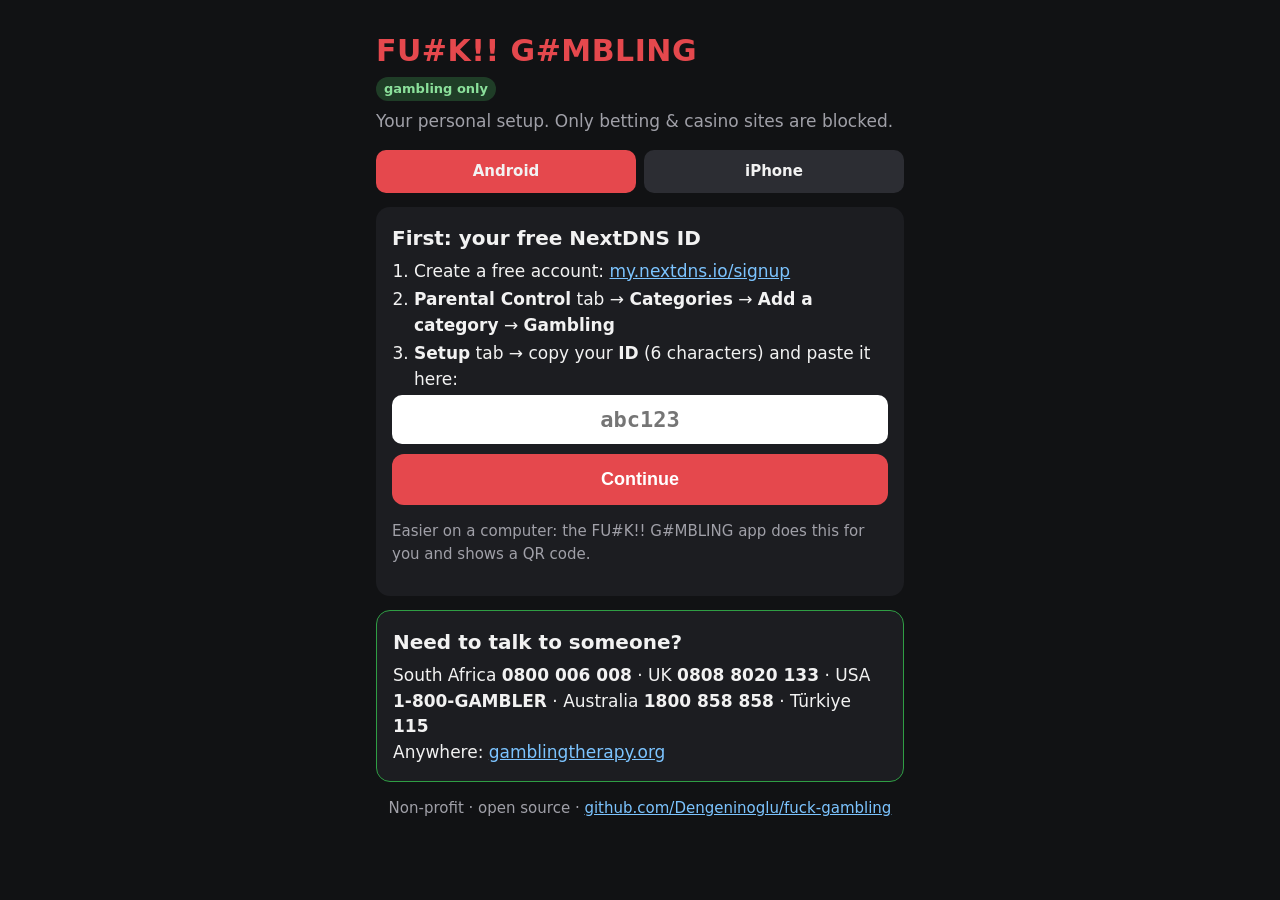
==== docs/a/index.html @ 9e4b1ab6 "Phone setup: choose A (gambling only) or B (no account) in the app - A: app walks through a free Nex" ====
<!doctype html>
<html lang="en">
<head>
<meta charset="utf-8">
<meta name="viewport" content="width=device-width, initial-scale=1">
<title>FU#K!! G#MBLING – gambling only</title>
<link rel="stylesheet" href="../style.css">
<style>
  input { width:100%; font:700 22px ui-monospace,Consolas,monospace; padding:12px; border-radius:10px; border:0; text-align:center; text-transform:lowercase; }
  .hide { display:none; }
  .big { font-size:19px; }
</style>
</head>
<body>
<main>
  <h1>FU#K!! G#MBLING</h1>
  <p class="sub"><span class="tag g">gambling only</span><br>Your personal setup. Only betting &amp; casino sites are blocked.</p>
  <div class="tabs"><a id="tA" href="#">Android</a><a id="tI" href="#">iPhone</a></div>

  <!-- no ID yet -->
  <div class="card hide" id="noid">
    <h2>First: your free NextDNS ID</h2>
    <ol>
      <li>Create a free account: <a href="https://my.nextdns.io/signup" rel="noopener">my.nextdns.io/signup</a></li>
      <li><b>Parental Control</b> tab → <b>Categories</b> → <b>Add a category</b> → <b>Gambling</b></li>
      <li><b>Setup</b> tab → copy your <b>ID</b> (6 characters) and paste it here:</li>
    </ol>
    <input id="idin" maxlength="6" placeholder="abc123" autocomplete="off" autocapitalize="off" spellcheck="false">
    <button id="go">Continue</button>
    <p class="muted">Easier on a computer: the FU#K!! G#MBLING app does this for you and shows a QR code.</p>
  </div>

  <!-- Android -->
  <div class="card hide" id="android">
    <h2><span class="n">1</span>Copy</h2>
    <div class="host" id="host"></div>
    <button id="copy">Copy</button>
    <h2 style="margin-top:16px"><span class="n">2</span>Paste into Private DNS</h2>
    <p style="margin:0">Phone <b>Settings</b> → search <b>Private DNS</b> → <b>Private DNS provider hostname</b> → long-press → <b>Paste</b> → <b>Save</b>. Done.</p>
    <details><summary>Can't find Private DNS?</summary><ol>
      <li><b>Samsung:</b> Settings → Connections → More connection settings → Private DNS</li>
      <li><b>Pixel / Motorola / Nokia:</b> Settings → Network &amp; internet → Private DNS</li>
      <li><b>Xiaomi / Redmi / POCO:</b> Settings → Connection &amp; sharing → Private DNS</li>
      <li><b>Huawei / Honor:</b> Settings → Mobile network → Private DNS / Encrypted DNS</li>
      <li><b>Oppo / Realme / OnePlus:</b> Settings → Connection &amp; sharing → Private DNS</li>
    </ol></details>
  </div>

  <!-- iPhone -->
  <div class="card hide" id="iphone">
    <h2><span class="n">1</span>Install</h2>
    <a class="btn" id="dl" download="FuckGambling-gambling-only.mobileconfig">Install profile</a>
    <p class="muted" style="margin:6px 0 0">Open this page in <b>Safari</b>. Tap <b>Allow</b> → <b>Close</b>.</p>
    <h2 style="margin-top:16px"><span class="n">2</span>Turn it on</h2>
    <ol>
      <li><b>Settings</b> → <b>Profile Downloaded</b> → <b>Install</b> → passcode → <b>Install</b></li>
      <li>Settings → General → VPN, DNS &amp; Device Management → <b>DNS</b> → select <b>FU#K!! G#MBLING</b></li>
    </ol>
    <details><summary>The Install button doesn't work?</summary><ol>
      <li>Install the free <a href="https://apps.apple.com/app/nextdns/id1463342498" rel="noopener">NextDNS app</a></li>
      <li>Open it → Settings → Configuration ID → paste: <b id="idshow"></b> <button id="copyid" style="width:auto;padding:6px 12px;font-size:15px;display:inline;margin:0 0 0 6px">Copy</button></li>
      <li>Turn NextDNS <b>on</b></li>
    </ol></details>
    <p class="muted">Also turn <b>off</b> Settings → [your name] → iCloud → <b>Private Relay</b>.</p>
  </div>

  <div class="card hide" id="after">
    <h2>Test &amp; make it stick</h2>
    <p style="margin:0 0 6px">This should <b>not</b> open any more: <a href="https://www.bet365.com" rel="nofollow noopener">bet365.com</a></p>
    <p class="muted" style="margin:0">Give your NextDNS password (and on iPhone your Screen Time code) to someone you trust. Banking and everything else keeps working.</p>
  </div>

  <div class="card help">
    <h2>Need to talk to someone?</h2>
    <p style="margin:0">South Africa <b>0800 006 008</b> · UK <b>0808 8020 133</b> · USA <b>1-800-GAMBLER</b> · Australia <b>1800 858 858</b> · Türkiye <b>115</b><br>
    Anywhere: <a href="https://www.gamblingtherapy.org">gamblingtherapy.org</a></p>
  </div>
  <p class="muted" style="text-align:center">Non-profit · open source · <a href="https://github.com/Dengeninoglu/fuck-gambling">github.com/Dengeninoglu/fuck-gambling</a></p>
</main>
<script>
(function () {
  const q = new URLSearchParams(location.search);
  let id = (q.get('id') || '').toLowerCase().trim();
  let p = q.get('p') || (/iphone|ipad|ipod|macintosh/i.test(navigator.userAgent) && 'ontouchend' in document ? 'iphone' : /android/i.test(navigator.userAgent) ? 'android' : 'android');
  const valid = s => /^[0-9a-f]{6}$/.test(s);
  const $ = s => document.getElementById(s);
  const go = (newId, newP) => { const u = new URL(location.href); if (newId) u.searchParams.set('id', newId); u.searchParams.set('p', newP || p); location.href = u.toString(); };
  $('tA').onclick = e => { e.preventDefault(); go(valid(id) ? id : '', 'android'); };
  $('tI').onclick = e => { e.preventDefault(); go(valid(id) ? id : '', 'iphone'); };
  (p === 'iphone' ? $('tI') : $('tA')).classList.add('on');

  if (!valid(id)) {
    $('noid').classList.remove('hide');
    $('go').onclick = () => { const v = $('idin').value.toLowerCase().trim(); if (valid(v)) go(v); else $('idin').style.outline = '3px solid #e5484d'; };
    return;
  }
  $('after').classList.remove('hide');
  const copy = async (text, btn, label) => {
    try { await navigator.clipboard.writeText(text); } catch (e) {}
    btn.textContent = label; btn.classList.add('ok');
  };
  if (p === 'iphone') {
    $('iphone').classList.remove('hide');
    $('idshow').textContent = id;
    $('copyid').onclick = () => copy(id, $('copyid'), 'Copied ✓');
    const uuid = () => ([1e7]+-1e3+-4e3+-8e3+-1e11).replace(/[018]/g, c => (c ^ crypto.getRandomValues(new Uint8Array(1))[0] & 15 >> c / 4).toString(16)).toUpperCase();
    const xml = `<?xml version="1.0" encoding="UTF-8"?>
<!DOCTYPE plist PUBLIC "-//Apple//DTD PLIST 1.0//EN" "http://www.apple.com/DTDs/PropertyList-1.0.dtd">
<plist version="1.0"><dict>
<key>PayloadContent</key><array><dict>
<key>DNSSettings</key><dict><key>DNSProtocol</key><string>HTTPS</string><key>ServerURL</key><string>https://dns.nextdns.io/${id}</string></dict>
<key>PayloadDisplayName</key><string>FU#K!! G#MBLING (gambling only)</string>
<key>PayloadIdentifier</key><string>org.fuckgambling.nextdns.${id}.dns</string>
<key>PayloadType</key><string>com.apple.dnsSettings.managed</string>
<key>PayloadUUID</key><string>${uuid()}</string><key>PayloadVersion</key><integer>1</integer>
</dict></array>
<key>PayloadDescription</key><string>Blocks gambling sites only (NextDNS profile ${id}).</string>
<key>PayloadDisplayName</key><string>FU#K!! G#MBLING</string>
<key>PayloadIdentifier</key><string>org.fuckgambling.nextdns.${id}</string>
<key>PayloadType</key><string>Configuration</string>
<key>PayloadUUID</key><string>${uuid()}</string><key>PayloadVersion</key><integer>1</integer>
</dict></plist>`;
    $('dl').href = 'data:application/x-apple-aspen-config;base64,' + btoa(xml);
  } else {
    $('android').classList.remove('hide');
    const host = id + '.dns.nextdns.io';
    $('host').textContent = host;
    $('copy').onclick = () => copy(host, $('copy'), 'Copied ✓  Now paste it into Private DNS');
  }
})();
</script>
</body>
</html>
---- docs/style.css ----
:root { --red:#e5484d; --bg:#111214; --card:#1c1d21; --fg:#f2f2f2; --muted:#a0a0a8; --green:#2f9e44; }
* { box-sizing:border-box; }
body { margin:0; background:var(--bg); color:var(--fg); font:17px/1.5 system-ui,-apple-system,"Segoe UI",Roboto,sans-serif; }
main { max-width:560px; margin:0 auto; padding:20px 16px 48px; }
h1 { color:var(--red); font-size:30px; margin:8px 0 2px; letter-spacing:.5px; }
.sub { color:var(--muted); margin:0 0 16px; }
.card { background:var(--card); border-radius:14px; padding:16px; margin:14px 0; }
.n { display:inline-block; width:26px; height:26px; border-radius:50%; background:var(--red); color:#fff; text-align:center; font-weight:700; line-height:26px; margin-right:8px; font-size:15px; }
h2 { font-size:20px; margin:0 0 6px; }
h3 { font-size:17px; margin:14px 0 4px; }
.tag { display:inline-block; font-size:13px; font-weight:700; padding:2px 8px; border-radius:999px; margin-bottom:8px; }
.tag.g { background:#1f3d27; color:#8be09b; }
.tag.y { background:#3d331f; color:#f0c96b; }
.host { font:700 21px/1.2 ui-monospace,Consolas,monospace; background:#fff; color:#000; border-radius:10px; padding:14px; text-align:center; user-select:all; word-break:break-all; }
button, .btn { display:block; width:100%; margin-top:10px; padding:15px; font-size:18px; font-weight:700; color:#fff; background:var(--red); border:0; border-radius:12px; cursor:pointer; text-align:center; text-decoration:none; }
.btn.alt { background:#2c2d33; }
button.ok { background:var(--green); }
details { border-top:1px solid #2c2d33; padding:8px 0; }
summary { cursor:pointer; font-weight:600; }
ol { margin:6px 0 0; padding-left:22px; }
li { margin:3px 0; }
a { color:#7cc4ff; }
.muted { color:var(--muted); font-size:15px; }
.help { border:1px solid var(--green); }
.tabs { display:flex; gap:8px; margin:6px 0 0; }
.tabs a { flex:1; text-align:center; padding:10px; border-radius:10px; background:#2c2d33; color:var(--fg); text-decoration:none; font-weight:600; font-size:15px; }
.tabs a.on { background:var(--red); }
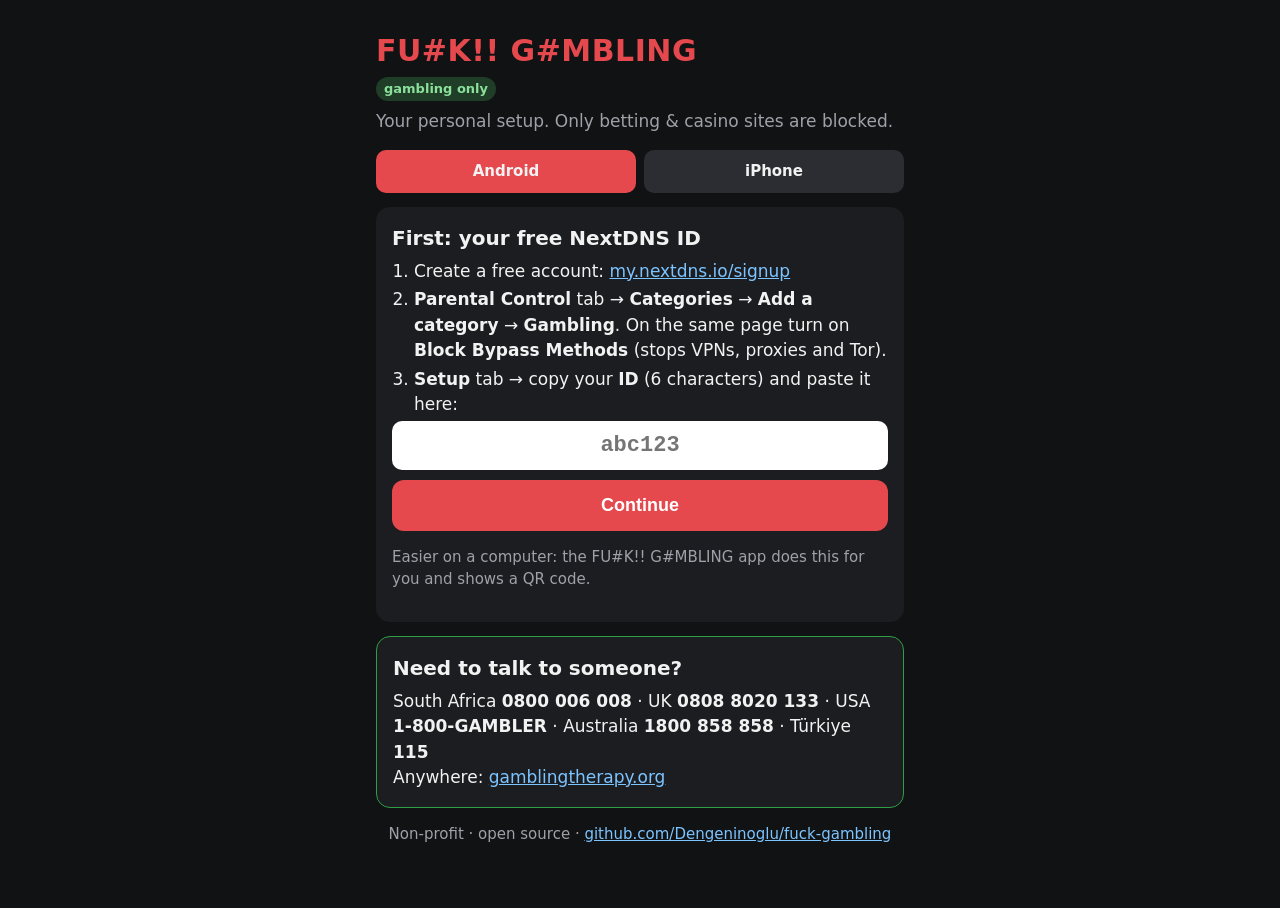
==== commit ae0cd3a3: "v0.4.1: why we built it, VPN FAQ, Block Bypass Methods - README rewritten: our intention up front, A" ====
--- a/docs/a/index.html
+++ b/docs/a/index.html
@@ -22,7 +22,7 @@
     <h2>First: your free NextDNS ID</h2>
     <ol>
       <li>Create a free account: <a href="https://my.nextdns.io/signup" rel="noopener">my.nextdns.io/signup</a></li>
-      <li><b>Parental Control</b> tab → <b>Categories</b> → <b>Add a category</b> → <b>Gambling</b></li>
+      <li><b>Parental Control</b> tab → <b>Categories</b> → <b>Add a category</b> → <b>Gambling</b>. On the same page turn on <b>Block Bypass Methods</b> (stops VPNs, proxies and Tor).</li>
       <li><b>Setup</b> tab → copy your <b>ID</b> (6 characters) and paste it here:</li>
     </ol>
     <input id="idin" maxlength="6" placeholder="abc123" autocomplete="off" autocapitalize="off" spellcheck="false">
@@ -67,7 +67,7 @@
   <div class="card hide" id="after">
     <h2>Test &amp; make it stick</h2>
     <p style="margin:0 0 6px">This should <b>not</b> open any more: <a href="https://www.bet365.com" rel="nofollow noopener">bet365.com</a></p>
-    <p class="muted" style="margin:0">Give your NextDNS password (and on iPhone your Screen Time code) to someone you trust. Banking and everything else keeps working.</p>
+    <p class="muted" style="margin:0">Check that NextDNS → Parental Control → <b>Block Bypass Methods</b> is on (stops VPN apps). Give your NextDNS password (and on iPhone your Screen Time code) to someone you trust. Banking and everything else keeps working.</p>
   </div>
 
   <div class="card help">
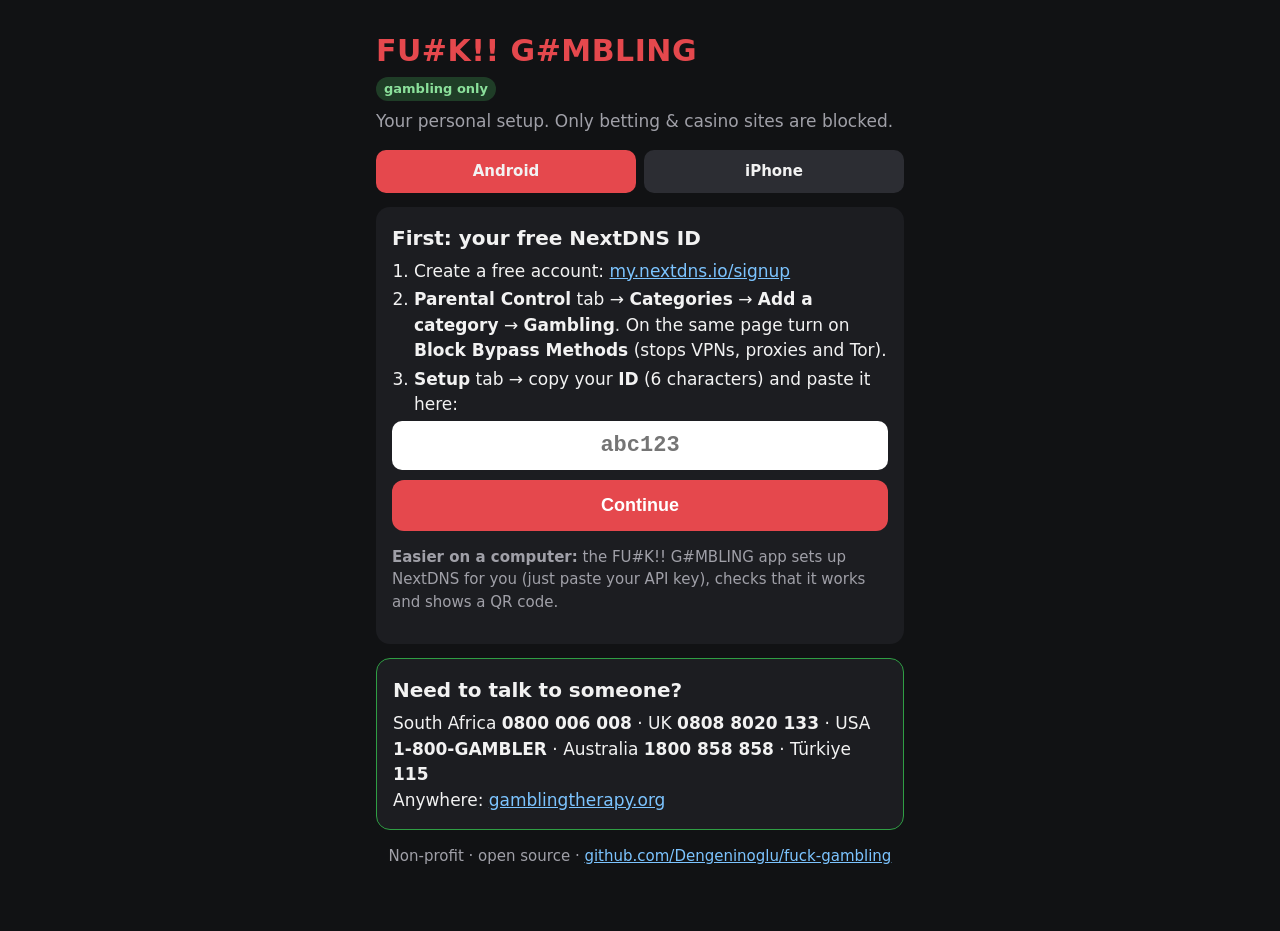
==== commit 5f8ce8ca: "v0.5.0: NextDNS set up automatically and verified - Option A: paste a NextDNS API key (used once, ne" ====
--- a/docs/a/index.html
+++ b/docs/a/index.html
@@ -27,7 +27,7 @@
     </ol>
     <input id="idin" maxlength="6" placeholder="abc123" autocomplete="off" autocapitalize="off" spellcheck="false">
     <button id="go">Continue</button>
-    <p class="muted">Easier on a computer: the FU#K!! G#MBLING app does this for you and shows a QR code.</p>
+    <p class="muted"><b>Easier on a computer:</b> the FU#K!! G#MBLING app sets up NextDNS for you (just paste your API key), checks that it works and shows a QR code.</p>
   </div>
 
   <!-- Android -->
